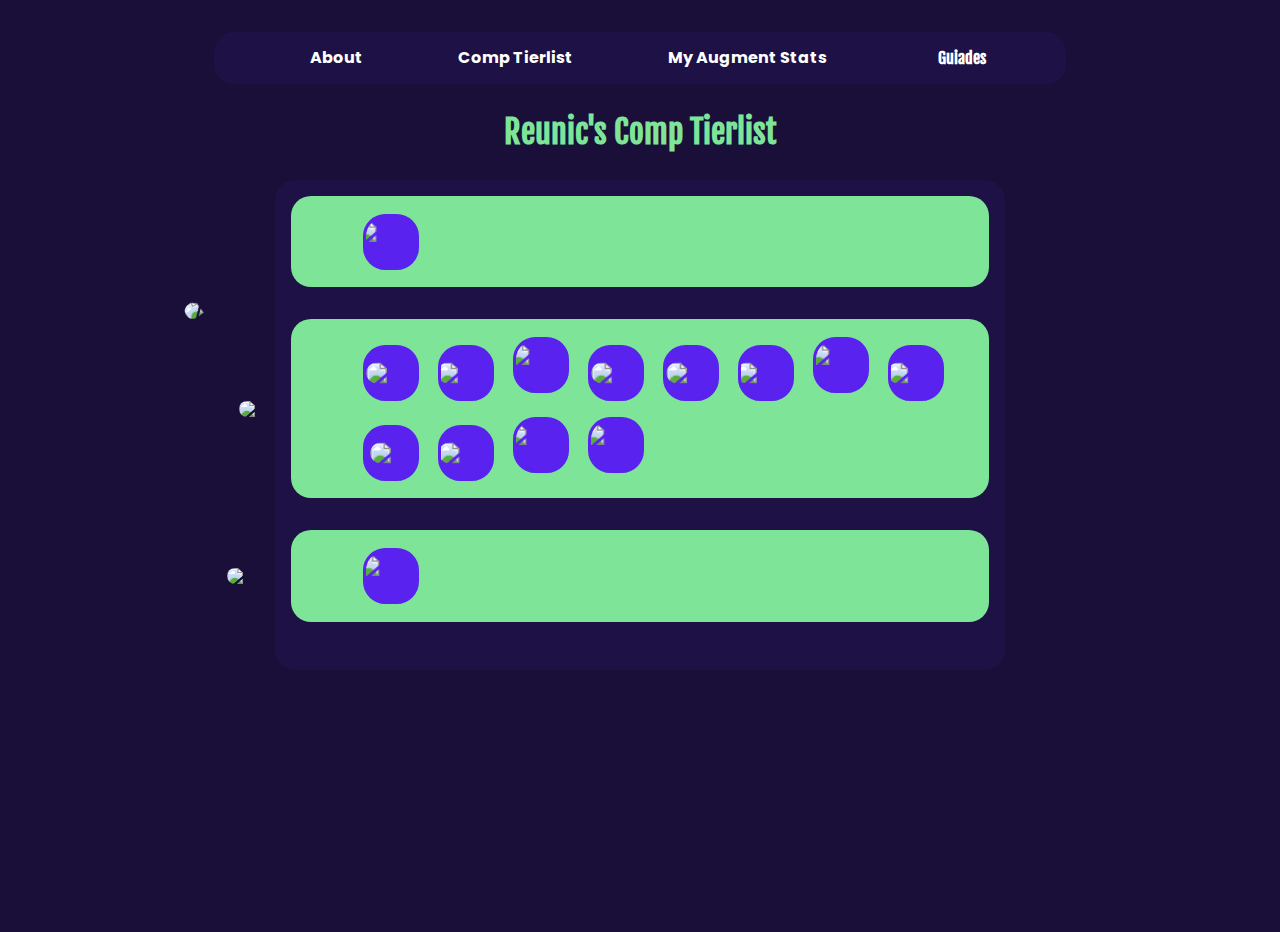
==== index.html @ 633a1204 "Add files via upload" ====
<!DOCTYPE html>
<html lang="en">
  <head>
    <meta charset="UTF-8" />
    <meta name="viewport" content="width=device-width, initial-scale=1.0" />
    <!-- <link rel="stylesheet" href="style.css" /> -->
    <script src="https://code.jquery.com/jquery-3.6.0.min.js"></script>
    <link rel="stylesheet" href="style.css" />
    <link rel="preconnect" href="https://fonts.googleapis.com">
<link rel="preconnect" href="https://fonts.gstatic.com" crossorigin>
<link href="https://fonts.googleapis.com/css2?family=DynaPuff:wght@400..700&display=swap" rel="stylesheet">

    <title>Document</title>
  </head>

  <body>
    <div class="navbar">


      <a class="menu_btn" href="/pages/About.html">About</a>
      <a href="index.html">Comp Tierlist</a>
      <a href="/pages/My Augment Stats.html">My Augment Stats</a>

     
      <div class="dropdown">
        <button class="dropbtn">
          Guiades
          <i class="fa fa-caret-down"></i>
        </button>
        <div class="dropdown-content">
          <a href="/pages/TFT Dictionary.html">TFT Dictionary</a>
          <a href="/pages/Item Tierlist.html">Item Tierlist</a>
          <a href="/pages/Augment Theory.html">Augment Theory</a>
          
          <a href="/pages/Character Profiles.html">Character Profiles</a>
        </div>
      </div>
    </div>

    <div id="Box_title">Reunic's Comp Tierlist</div>
    <!-- Comp tier list -->
    <div id="Box_tier_list">
      <div id="Tier_list">
        <div id="s_tier" class="Comp_tier">
          <img
            id="tier_icon_s"
            class="tier_icon"
            src="assets/tier icons/evolution 3.png"
          />
        </div>
        <div id="a_tier" class="Comp_tier">
          <img
            id="tier_icon_a"
            class="tier_icon"
            src="assets/tier icons/evolution 2.png"
          />
        </div>
        <div id="b_tier" class="Comp_tier">
          <img
            id="tier_icon_b"
            class="tier_icon"
            src="assets/tier icons/evolution 1.png"
          />
        </div>
        <p></p>
      </div>
    </div>
  </body>
  <div class="build_info"></div>

  <script>
    let builds = [
      {
        tier: "s",
        name: "(S-) Heimer Blackrose",
        champion_icon: "Heimerdinger",
        itemization: `Heimer = Blue + AP items<br>
      Garen = Tank items (HP)<br>
      Malzahar = Leftover AP items<br>
      Item priority = Heimer > Garen > Malzahar`,
        strategy: `Ideally played from a loss streak as the best ap item holders are more of the expensive unit however early blackrose can win streak.<br><br>
      If loss streak, do not level and prioritise gold then at stage 3-2, level to 6 and roll for watchers + dominators/black rose units to stabilise, stay above 30 gold.<br><br>
      After getting a couple of upgrades, save econ up and slowly push levels.<br><br>
      If you can ideally you level to 8 at stage 4-2 with 30-40 gold to roll with, if not wait till stage 4-5 before rolling.<br><br>
      This comp benefits a lot from econ augments as it is very contested so being able to roll before everyone else is super valuable.<br><br>
      The black rose board is super flexible as multiple other carries use it as well so can flex into different comps.`,
        options: `Flex into all the other black rose variations`,
        lvl9: `Cap out by adding leblanc at 9`,
        conditions: `Black rose spat, Crowns will, Powered Shield`,
        augments: ``,
        anomaly: `Heimer > Garen`,
      },
      {
        tier: "a+",
        name: "(A+) Silco Dominators",
        champion_icon: "Silco",
        itemization: `Silco = Shojin + 2 AP items<br>
                  Mundo/Garen = Tank items<br>
                  Mordekaiser = Leftover items<br>
                  Item priority = Silco > Mundo`,
        strategy: `Ideally played from a loss streak as the early dominators are 2-3 cost so lose streak all of stage 2 then at stage 3-2 level to 6 and ideally roll for a board with ziggs + bruisers/watchers/blackrose.<br><br>
               Then look to push levels and level to 8 at either 4-2 or 4-5 and then roll for the board (need at least 40 gold leftover if you want to go lvl 8).<br><br>
               If you do not find Mordekaiser than look to play 4 Dominators + more blackrose units.<br><br>
               Silco benefits a lot from attack speed items to cast more often, even double shojin works well.<br><br>
               Morello is not good on him, Red buff is okay because of the attack speed.`,
        options: `Can play 6 Dominator instead. Can also play Garen as main tank`,
        lvl9: `Can cap out with either Malzahar at 9 or Leblanc at 9. And drop Blitz for Mordekaiser. Can drop all the blackrose as well for just 4 dominator + legendaries`,
        conditions: `Early tear/rod or tank item slam`,
        augments: `Powered Shield, Blackrose spat, Long distance Pals`,
        anomaly: `Silco > Mundo`,
      },
      {
        tier: "a+",
        name: "(A+) Ezreal Reroll",
        champion_icon: "Ezreal",
        itemization: `Ezreal = IE + Academy items<br>
    Leona = Tank/Academy items<br>
    Heimerdinger = Leftover AP items<br>
    Item priority = Ezreal > Leona > Heimer`,
        strategy: `You must first check what the academy items are, if any of the 3 items are items that are good for Ezreal (Infinity edge, Runaans hurricane, Red,, Deathblade, Last Whisper) then you are able to play the line, even better if 2 of 3 items are academy items.<br><br>
    Ideally with reroll strategies you want to build up as much econ as you can so look to lose streak all of stage 2 holding all copies of leona and ezreal with sentinels. If you have a couple of copies of Leona and Ezreal before stage 3-2, I recommend leveling to 6 at stage 3-2 and roll to hit Ez 2 and Leona 2.<br><br>
    If you do not have a couple, keep lose streaking until stage 3-5 and lvl to 7 and roll for upgrades. Once you hit majority of the board 2 star, look to regain gold back to 50 and slow roll excess gold until 3 star. If you are far from leona 3, just switch items to Illaoi 2 lategame.<br><br>
    IMPORTANT = Every game academy has 3 different items, if those items are built and given to academy units they will gain damage amp + reduction, it is NOT only the academy items given from the trait. Therefore double up on the same academy items can be good.<br><br>
    Ezreal ideally wants IE + 1 Atk spd item + Academy<br>
    Leona ideally wants Redemption + Academy items`,
        options: `If you get sentinel spat, can look to play 6 sentinel at 8`,
        lvl9: `Caps out adding Jayce`,
        conditions: `Good academy items`,
        augments: `Academy spat, Investment strategy, Ghost of the past`,
        anomaly: `Ezreal > Leona`,
      },
      {
        tier: "a",
        name: "(A-) Kog Watchers",
        champion_icon: "KogMaw",
        itemization: `Kog = Archangel > Gunblade > Guinsoo<br>
                  Scar = Gargoyle + Resistances (Armor/MR)<br>
                  Item priority = Kog > Scar`,
        strategy: `Can be played with either winstreak or lose streak. Winstreak usually occurs with an early Maddie 2 with frontline and early guinsoo slammed.<br><br>
               Make sure to level at correct intervals e.g lvl 4 at 2-1, lvl 5 at 2-5, lvl 6 at least 3-2.<br><br>
               This comp you ideally hit all your units 2 star by around 3-5 at lvl 7 and think whether to keep rerolling for 3 star or push to level 8 then roll for 3 stars.<br><br>
               If loss streaking, look to lose streak all of stage 2 and at stage 3-2 or 3-5 roll for Watcher 2 stars + Kog 2.<br><br>
               If you have a couple of Kog and Scar, look to roll on 3-2, if none look to roll at 3-5. Kog is a lot better when you can get bis items for him which is why lose streaking feels good.`,
        options: `Can play additional firelight units`,
        lvl9: `Better to stay lvl 8 and roll for everything 3 star.`,
        conditions: `Early rods`,
        augments: `Investment strategy, Watcher crest, Rigged shop, Pandoras items, Trifecta`,
        anomaly: `Scar > Kog'Maw`,
      },
      {
        tier: "a+",
        name: "(A+) Silco Blackrose",
        champion_icon: "Silco",
        itemization: `Silco = Shojin + 2 AP items<br>
                  Mundo/Garen = Tank items<br>
                  Mordekaiser = Leftover items<br>
                  Item priority = Silco > Mundo`,
        strategy: `Ideally played from a loss streak as the early dominators are 2-3 cost so lose streak all of stage 2 then at stage 3-2 level to 6 and ideally roll for a board with ziggs + bruisers/watchers/blackrose.<br><br>
               Then look to push levels and level to 8 at either 4-2 or 4-5 and then roll for the board (need at least 40 gold leftover if you want to go lvl 8).<br><br>
               If you do not find Mordekaiser than look to play 4 Dominators + more blackrose units.<br><br>
               Silco benefits a lot from attack speed items to cast more often, even double shojin works well.<br><br>
               Morello is not good on him, Red buff is okay because of the attack speed.`,
        options: `Can play 6 Dominator instead. Can also play Garen as main tank`,
        lvl9: `Can cap out with either Malzahar at 9 or Leblanc at 9. And drop Blitz for Mordekaiser. Can drop all the blackrose as well for just 4 dominator + legendaries`,
        conditions: `Early tear/rod or tank item slam`,
        augments: `Powered Shield, Blackrose spat, Long distance Pals`,
        anomaly: `Silco > Mundo`,
      },
      {
        tier: "a+",
        name: "(A+) Elise Form Swap",
        champion_icon: "Elise",
        itemization: `Elise = Shojin + 2 AP items<br>
    Garen = Tank items<br>
    Item priority = Elise > Garen`,
        strategy: `This comp is best played from loss streak ideally and roll on stage 3-2 to spike. This is because the best AP item holders are 2-3 cost units. So look to lose streak all of stage 2 prioritising making gold intervals without leveling, then at stage 3-2, level to 6 and roll for a stable board.<br><br>
    Ideally, you have an upgraded 2/3 cost tank with an upgraded carry either, Swain, Cassiopeia, Kog’maw, or Ziggs. If you manage to streak all of stage 3 that is ideal and depending on how much gold you have, you may need to level to 8 at 4-5 or stage 4-2 if you have at least 30-40 gold to roll with.<br><br>
    The most important thing for this comp is it is incredibly flexible. You do not have to play Elise carry and can play either Silco or Zoe. However, if you hit 1 Jayce on roll down, everything 1 star with 4 form can go fast 9 with an upgraded tank e.g., Swain.<br><br>
    Ideally, you play 4 Role Swap late game. If you have leftover AD items play backline GP/Jayce and if you have leftover AP items play Swain backline or play Leblanc.<br><br>
    This comp is usually very difficult to play due to how contested Elise is but quite powerful even at 1 stars.<br><br>
    Garen 2 is extremely important for the frontline if all your other units are 1 star.<br><br>
    Garen benefits from building raw HP items over resistances.`,
        options: `Silco or Zoe, can also play Jayce backline carry late game`,
        lvl9: `Max cap is drop Morgana for Leblanc and add Mordekaiser at 9 and play Cassiopeia over Nunu.`,
        conditions: ``,
        augments: `Reinfourcement, Raining gold, High Voltage, Glass Cannon, Mana flow`,
        anomaly: `Elise > Garen`,
      },
      {
        tier: "a-",
        name: "(A-) Twitch Experiments",
        champion_icon: "Twitch",
        itemization: `Twitch = Red + Runaans/LW + AD item<br>
    Mundo = Tank items<br>
    Caitilyn/Kog = Leftover AD items<br>
    Item Priority = Twitch > Mundo`,
        strategy: `Prioritise maintaining an early winstreak or loss streak. If looking to winstreak, make sure to level at correct intervals e.g lvl 4 at 2-1, lvl 5 at 2-5, lvl 6 at least 3-2.<br><br>
    This comp you ideally can go 9 to cap out with legendaries and to get more frontline. If loss streaking, look to lose streak all of stage 2 and at stage 3 roll for an upgraded frontline along with Zeri 2 as that will stabilize mid game. Then depending on how much you rolled, look to roll again at lvl 8 at either 4-2 or 4-5, be sure you have at least 35 gold to roll with.<br><br>
    This comp is very dependant on upgrading frontline, if you are relatively healthy 1 star twitch with a 2 star Mundo is definitely stable enough for you to push 9 but in the reverse it is not. Can also itemize Nunu 2 with Twitch 2 and then go 9.`,
        options: `Can play Silco if you have lots of leftover AP items`,
        lvl9: `Replace Renni with Elise and add Caitlyn over Kog at 9. Add Vi at 9. Replace Blitz with Mordekaiser.`,
        conditions: `Early bow or sword drop with a good early game.`,
        augments: `Combat or Econ augments`,
        anomaly: `Mundo > Twitch`,
      },
      {
        tier: "A+",
        name: "(A+) Ambusher Reroll",
        champion_icon: "Camille",
        itemization: `Camille = Eon + Titans + HoJ<br>
    Garen/Scar = Tank items<br>
    Powder = Static + Morello<br>
    Smeech/Jinx = AD items<br>
    Item priority = Ekko > Garen`,
        strategy: `Best play this comp from a loss streak unless you have Camille 2. Look to roll at stage 3-2 to level to 6 to roll down for board. At stage 3-2, look to level to 6 and roll for at least 2 star Camille + upgraded frontline. Then look to save up gold and try to push to level 7 before you start to slow roll for 3 star Camille and Smeech.<br><br>
    Late game fights position opposite side if opponent is clumped, if not position opposite side.`,
        options: ``,
        lvl9: `Add Jinx at 9 and replace Maddie with Caitlyn. If you get Jinx on 8, play over Maddie.`,
        conditions: ``,
        augments: `Overheal, Sated spellweaver`,
        anomaly: `Ekko > Garen`,
      },
      {
        tier: "B",
        name: "(B) Tristana Reroll",
        champion_icon: "Tristana",
        itemization: `Tristana = Guinsoo + Gunblade + AD item<br>
    Leona/Loris = Tank items<br>
    Item priority = Tristana > Tank`,
        strategy: `Ideally you get early Tristana with early AD items so you can stack up Tristana early. Look to either winstreak or lose streak early game. Ideally only play this comp with early Tristana with good frontline and gloves. By stage 3-2 you should be lvl 6 with Leona 2, Tristana 2 and 4 Sentinel + 2 Artillerist. Save econ back up to 50 and slow roll excess gold until you 3 star Trist and Leona if you are lucky. Push levels to add more Artillerist in at 8.<br><br>
    Fishbones Trist is incredibly strong.`,
        options: `Can play tempo instead and pivot to Sentinel Corki instead.`,
        lvl9: `Max cap you can look to play 6 Sentinel or just add in Rumble with random legendaries.`,
        conditions: `Early sword`,
        augments: `Investment strategy, Ghost of the Past, Portable Forge. Spirit link`,
        anomaly: `Tristana > Leona`,
      },
      {
        tier: "A+",
        name: "(A+) Family Reroll (Punch punch)",
        champion_icon: "Violet",
        itemization: `Violet = IE + HoJ + EoN/QSS<br>
    Vander = Tank items<br>
    Item priority = Violet > Vander = Vi = Draven`,
        strategy: `Early game you ideally look to lose streak as you are not able to level and prioritize getting Violet best items. At stage 3-1, roll down to 30 gold hitting all copies of the family units + Draven and Darius. Rebuild your economy back up to 50 and slow roll excess gold until you 3 star your units. Once you 3 star Violet, the others are less important unless you are very close then you can try to reroll for them (7-8 copies). Once hit, push levels to add in more pit fighters. Family spat normally goes on Vi/Sevika late game.<br><br>
    You must make sure you have at least 60 gold before the anomaly to 100% confirm you will get ultimate hero anomaly.<br><br>
    Make sure you scout early game to make sure you have no one contesting you.`,
        options: `No pivot if you commit to this.`,
        lvl9: `Max cap is more Pit fighters.`,
        conditions: `Early sword and many Violets early`,
        augments: `Superstars, One for all, Family spat`,
        anomaly: `Violet >>> Draven`,
      },
      {
        tier: "A+",
        name: "(A+) Zoe 7 Rebels",
        champion_icon: "Zoe",
        itemization: `Ambessa = Edge of Night + 2 AD items<br>
    Illaoi = Tank items<br>
    Zoe = Shojin/Guinsoo + 2 AP items<br>
    Item priority = Zoe > Illaoi = Ambessa`,
        strategy: `This comp is a very expensive comp as it has many 4 cost units. Ideally best played with an econ augment and item augments to itemize everyone thus econ is priority. Either full winstreak and level at the correct intervals e.g lvl 4 at 2-1, lvl 5 at 2-5, lvl 6 at least 3-2. If lose streaking, lose streak all of stage 2 and stabilize on stage 3-2 for a stronger board. Look to play for a bruiser or sentinel board. Prioritze Zoe items > Ambessa.<br><br>
    This comp is a lot better with Rebel spat as you can drop the Ezreal. This comp is quite flexible as you can play around Ekko or Corki or Ambessa as your secondary. Ekko only good if you hit the Jinx on your roll down. If you do not have Jinx, play 5 Rebels with Swain. Zoe are very good with attack speed items like guinsoo or nashors since it synergies with rebel trigger. 2 Sorcerer is not mandatory for Zoe.`,
        options: `Corki carry, Ekko carry, Ambessa carry`,
        lvl9: `Max cap is itemizing jinx with 3 items with Ambusher in and she will solo fights damage wise.`,
        conditions: `Can be played from anything`,
        augments: `Econ or item augments`,
        anomaly: `Illaoi = Zoe > Ambessa`,
      },
      {
        tier: "A-",
        name: "(A-) Corki Sentinels",
        champion_icon: "Corki",
        itemization: `Corki = Gunblade + AD items<br>
    Illaoi = Tank items (Resistances)<br>
    Item priority = Corki > Illaoi`,
        strategy: `AD comps are much better to winstreak with as items are very flexible, look to try slam good earlygame items like sunfire and level at the right intervals, lvl 4 at 2-1, 5 at 2-5, 6 at 3-2 and at least 8 at 4-2 if you have 40 gold to roll with.<br><br>
    This comp is really important to play 6 Sentinels so look for that, can also play heimer instead of corki if you have lots of ap items instead. Gunblade is the most important since this is a front to back comp. This comp super benefits from just combat or econ augments. Don’t need to itemize anyone else until lategame when you go 9 and add Jayce/Heim.`,
        options: `Play Heim carry over Corki`,
        lvl9: `Add jayce at 9`,
        conditions: `Can be played from anything`,
        augments: `Combat or Item Augments`,
        anomaly: `Ambessa/Illaoi > Heim`,
      },{
  tier: "A",
  name: "(A) Heim Academy Sentinels",
  champion_icon: "Heimerdinger",
  itemization: `Heimerdinger = Blue + AP items<br>
    Illaoi = Tank items<br>
    Jayce/Rumble = Leftover items<br>
    Item priority = Heimer > Illaoi`,
  strategy: `Prioritise maintaining an early winstreak or loss streak. If looking to winstreak, make sure to level at correct intervals e.g lvl 4 at 2-1, lvl 5 at 2-5, lvl 6 at least 3-2.<br><br>
    This comp you ideally can go 9 to cap out with legendaries and to get more frontline. If loss streaking, look to lose streak all of stage 2 and at stage 3 roll for an upgraded frontline along with Ziggs or Nami 2 as that will stabilize mid game. Then depending on how much you rolled, look to roll again at lvl 8 at either 4-2 or 4-5, be sure you have at least 35 gold to roll with.<br><br>
    This comp is much better on win streak with an early Lux 2 as well as Sentinel frontline with 3 Academy in. Try to find out what your academy items are early to decide how many heimerdinger items you need. This is why there is less priority to get all 3 Heim items straight away.<br><br>
    This comp is less dependant on item augments and better to have combat or econ augments`,
  options: `Can choose to play 6 Sentinels and drop more Academy units`,
  lvl9: `Replace Loris with Rumble who holds ap items and add Jayce at 9 who can either hold tank items or ad items in backline.`,
  conditions: `Early tear or tank item slam`,
  augments: `Combat e.g noble sacrifice or Econ augments e.g raining gold`,
  anomaly: `Heim > Illaoi`,
},
{
  tier: "A",
  name: "(A) Ambessa Sentinels 2.0",
  champion_icon: "Ambessa",
  itemization: `Ambessa = Edge of Night + 2 AD items<br>
    Illaoi = Evenshroud + Tank items<br>
    Heimerdinger = Shojin + Morello<br>
    Item priority = Ambessa > Illaoi = Heim`,
  strategy: `Ideally you look to lose streak with this comp due to how cheap the board and how strong it can be on a stage 3-2 roll down but can also prioritise an early winstreak as well. If winstreak, make sure to level at correct intervals e.g lvl 4 at 2-1, lvl 5 at 2-5, lvl 6 at least 3-2.<br><br>
    If loss streaking, look to lose streak all of stage 2 and at stage 3 roll for a Sentinel board with Akali and Nocturne upgrades with either as item holders. Then depending on how much you rolled, look to roll again at lvl 8 at either 4-2 or 4-5, be sure you have at least 35 gold to roll with.<br><br>
    This comp will be a solid top 4 comp if the traits are decent and can easily cap out as well.<br><br>
    Extremely flexible board as you can go corki carry instead as well`,
  options: `Play Corki carry with Heim`,
  lvl9: `For max cap you drop both Heim + Ezreal + Leona for Ekko + Jinx + Malzahar + Rumble.`,
  conditions: `Can be played from anything`,
  augments: `Combat or Item Augments`,
  anomaly: `Ambessa/Illaoi > Heim`,
}

    ];
    console.log(builds);
    let tier_s = $("#s_tier");
    let tier_a = $("#a_tier");
    let tier_b = $("#b_tier");

    for (let i = 0; i < builds.length; i++) {
      let build_obj = builds[i];
      let {
        tier,
        name,
        champion_icon,
        itemization,
        strategy,
        options,
        lvl9,
        conditions,
        augments,
        anomaly,
      } = build_obj;

      function showbuild(build) {
        const name = build.dataset.name;
        const tier = build.dataset.tier;
        const champion_icon = build.dataset.champion_icon;
        const itemization = build.dataset.itemization;
        const strategy = build.dataset.strategy;
        const options = build.dataset.options;
        const lvl9 = build.dataset.lvl9;
        const conditions = build.dataset.conditions;
        const augments = build.dataset.augments;
        const anomaly = build.dataset.anomaly;

        const currentChild = build.parentElement;

        // Check if any build information div is currently open
        let openBuild = document.querySelector(".build_open");

        // Remove the 'clicked' class from all buttons to hide squares
        let allButtons = document.querySelectorAll(".Comp_icon");
        allButtons.forEach((btn) => {
          if (btn !== build) {
            btn.classList.remove("clicked"); // Hide square for all other buttons
          }
        });

        // Toggle visibility of the square for the clicked button
        build.classList.toggle("clicked");

        // If a build is already open and it's the same one that is clicked, close it
        if (openBuild && openBuild.id === name) {
          openBuild.remove(); // Close the current build
          return; // Exit the function to not open the build again
        }

        // If a different build is open, remove it
        if (openBuild) {
          openBuild.remove(); // Close the previously opened build
        }

        // Create and open the new build info
        const build_open = document.createElement("div");
        build_open.className = "build_open";
        build_open.id = name;
        build_open.innerHTML = `
    <h1>${name}</h1>
    <img src="assets/builds/${name}.png" alt="" srcset="">
    <div class="build_info">
      <h3 class="build_topic">
        <img src="assets/icons/itemization.png" alt="Itemization Icon"> Itemization:
      </h3>
      <p class="build_topic_info">${itemization}</p>

      <h3 class="build_topic">
        <img src="assets/icons/strategy.png" alt="Strategy Icon"> Strategy:
      </h3>
      <p class="build_topic_info">${strategy}</p>

      <h3 class="build_topic">
        <img src="assets/icons/options.png" alt="Options Icon"> Options:
      </h3>
      <p class="build_topic_info">${options}</p>

      <h3 class="build_topic">
        <img src="assets/icons/lvl9.png" alt="Level 9 Icon"> Level 9:
      </h3>
      <p class="build_topic_info">${lvl9}</p>

      <h3 class="build_topic">
        <img src="assets/icons/conditions.png" alt="Conditions Icon"> Conditions:
      </h3>
      <p class="build_topic_info">${conditions}</p>

      <h3 class="build_topic">
        <img src="assets/icons/augments.png" alt="Augments Icon"> Augments:
      </h3>
      <p class="build_topic_info">${augments}</p>

      <h3 class="build_topic">
        <img src="assets/icons/anomaly.png" alt="Anomaly Icon"> Anomaly:
      </h3>
      <p class="build_topic_info">${anomaly}</p>
    </div>
  `;

        currentChild.insertAdjacentElement("afterend", build_open);
      }

      // Generate the buttons and store data in data-* attributes

      const build_button = `
     
  <button 
    onclick="showbuild(this)" 
    class="Comp_icon" 
    data-tier="${tier}" 
    data-name="${name}" 
    data-champion_icon="${champion_icon}" 
    data-itemization="${itemization}" 
    data-strategy="${strategy}" 
    data-options="${options}" 
    data-lvl9="${lvl9}" 
    data-conditions="${conditions}" 
    data-augments="${augments}" 
    data-anomaly="${anomaly}">
    <!-- <div class="hover_square"></div> -->
    <img src="assets/champ_icons/${champion_icon}.png" alt="${champion_icon}" />
  </button>`;

      if (tier.toLowerCase().startsWith("s")) {
        tier_s.append(build_button);
      } else if (tier.toLowerCase().startsWith("a")) {
        tier_a.append(build_button);
      } else if (tier.toLowerCase().startsWith("b")) {
        tier_b.append(build_button);
      }
    }
  </script>
</html>
---- style.css ----
@import url("https://fonts.googleapis.com/css2?family=Fjalla+One&display=swap");
@import url("https://fonts.googleapis.com/css2?family=Poppins:ital,wght@0,100;0,200;0,300;0,400;0,500;0,600;0,700;0,800;0,900;1,100;1,200;1,300;1,400;1,500;1,600;1,700;1,800;1,900&display=swap");
:root {
  --main_color: #7de498;
  --secondary_color: #5922ee;
  --secondary_color_t: #4026bf1a;
  --bg-color: #1a0f38;

  --comp_icon_size: 3.5rem;

  --main_font: "Fjalla One";
  --secondary_font: "Poppins";
  --font_weight :500;
}
  * {
    margin: 0;
    padding: 0;
    box-sizing: border-box;

    font-family: var(--main_font);
    font-weight: bold;
    color: var(--secondary_color);
    /* color: rgb(165, 75, 153); */
    border: none;

    border-radius: 20px;
  }
  /*  css Reset  */
  html,
  body {
    background-color: var(--bg-color);
    height: 100%;
    line-height: 1;
    font-size: 100%;
    margin: 1rem;
  }

  /* Nav bar*/

  /* Reset */
  * {
    margin: 0;
    padding: 0;
    box-sizing: border-box;
  }

  body {
    font-family: Arial, sans-serif;
  }

/* Navbar container */
.navbar {
  width: 70%;
  margin: auto;
  overflow: hidden;
  background-color: var(--secondary_color_t);
  display: flex;
  justify-content: space-evenly; /* Aligns all items to the right */
  align-items: center;
}

#logo_nav img {
  width: 2rem;
  object-fit: cover;
}

.navbar a {
  float: left;
  font-size: 16px;
  color: white;
  text-align: center;
  padding: 14px 16px;
  text-decoration: none;
}

.nav_menus {
  margin-right: 2rem;
}

/* The dropdown container */
.dropdown,
.menu_btn {
  float: left;
  overflow: hidden;
  margin-left: 1rem;
}

/* Dropdown button */
.dropdown .dropbtn {
  font-size: 16px;
  border: none;
  outline: none;
  color: white;
  padding: 1rem;
  background-color: inherit;
  font-family: inherit; /* Important for vertical align on mobile phones */
  /* Important for vertical align on mobile phones */
}

/* Add a red background color to navbar links on hover */
.navbar a:hover,
.dropdown:hover .dropbtn {
  background-color: var(--main_color);
  color: var(--secondary_color);
}

.dropbtn,
.menu_btn {
  transition: all 0.5s ease;
  position: relative;
}

/* Dropdown content (hidden by default) */
.dropdown-content {
  padding: 0.5rem;
  display: none;
  position: absolute;
  background-color: #f9f9f9;
  min-width: 160px;
  box-shadow: 0px 8px 16px 0px rgba(0, 0, 0, 0.2);
  z-index: 1;
}

/* Links inside the dropdown */
.dropdown-content a {
  float: none;
  color: rgb(53, 53, 53);
  padding: 12px 16px;
  text-decoration: none;
  display: block;
  text-align: left;
}

/* Add a grey background color to dropdown links on hover */
.dropdown-content a:hover {
  background-color: var(--main_color);
}

/* Show the dropdown menu on hover */
.dropdown:hover .dropdown-content {
  display: block;
}

/* Page title */
#Box_title {
  text-align: center;
  font-size: xx-large;
  margin: 2rem;
  color: var(--main_color);
}

/*Comp tier list*/
#Box_tier_list {
  width: 60%;
  margin: auto;
}
#Tier_list {
  background-color: var(--secondary_color_t);

  display: flex;
  flex-direction: column;
  justify-content: space-evenly;
  gap: 1rem;

  padding: 1rem;
}

.Comp_tier {
  min-height: calc(var(--comp_icon_size) + 1rem);
  position: relative;
  flex-wrap: wrap;
  background-color: var(--main_color);
  align-items: center;
  gap: 1rem;
  padding: 0.6rem;
  padding-left: 4rem;
  margin-bottom: 1rem;
}

.tier_icon {
  position: absolute;
  left: 0; /* Aligns the image to the left of the .Comp_tier */
  transform: translateX(-50%); /* Moves the image back by half its width */
  top: 50%;
  transform: translateX(-50%) translateY(-50%); /* Centers the image vertically */
  width: 2rem; /* Adjust the size as needed */
}

#tier_icon_s {
  width: 16rem;
  transform: translateX(-50%) translateY(-50%) rotate(-35deg);
}

#tier_icon_a {
  width: 6.5rem;
}

#tier_icon_b {
  width: 8rem;
}

.Comp_icon {
  margin-left: 0.8rem;
  position: relative;
  height: var(--comp_icon_size);
  width: var(--comp_icon_size);
  border-radius: 40%;
  cursor: pointer;
  z-index: 0;
  transition: all 0.5s ease;
  overflow: hidden;
  background-color: var(--secondary_color);
  border: 3px solid var(--secondary_color);
  margin: 0.5rem;
}
.Comp_icon:hover {
  height: 4rem;
  width: 4rem;
  border-radius: 50%;
  border: 8px solid var(--secondary_color);

  margin: 0 1rem;
}

.Comp_icon img {
  width: 100%;
  height: 100%;
  object-fit: cover;
  position: relative;
  transform: scale(1.3);
  z-index: 1;
}

.Comp_icon:hover img {
  opacity: 0.5;
}


.Comp_icon.clicked {
  height: 4rem;
  width: 4rem;
  border-radius: 50%;
  border: 2px solid var(--secondary_color);
}

.Comp_icon.clicked img {
  opacity: 0.5;
  height: 4rem;
  width: 4rem;
  border-radius: 50%;
  border: 2px solid var(--secondary_color);
}

.build_open {
  margin-top: -1rem;
  background-color: wheat;
  background-color: var(--main_color);

  display: flex;
  flex-direction: column;
  align-items: center;
  gap: 1rem;
  /* flex-wrap: wrap; */
  z-index: 1;
  padding: 2rem;
}

.build_open img {
  width: 100%;
  object-fit: cover;

  /* background-color: var(--secondary_color_t); */
  padding: 1rem;
}

.build_topic {
  font-size: 1.5rem;
  padding-left: 1rem;
  padding-right: 1rem;

  margin-top: 1rem;
  margin-bottom: 0.4rem;
}

.build_topic img {
  padding: 0;
  background-color: var(--main_color);
  border-radius: 0;
  width: 30px;
}
.build_topic_info {
  font-family: var(--secondary_font);
  font-weight:  var(--font_weight);
  padding: 1rem;
  color: var(--bg-color);
  background: rgba(255, 255, 255, 0.377);
}
.info {
  font-family: var(--secondary_font);
  font-weight:  var(--font_weight);
  padding: 1rem;
  color: var(--bg-color);
  background: rgba(255, 255, 255, 0.575);
}
/* ---- */

.topic {
  font-size: 1.5rem;
}

.topic img {
  border-radius: 0;
  width: 30px;
}


a {
  font-family: var(--secondary_font);
}

.dictionary {
  background-color: var(--main_color);
  padding: 2rem;
  width: 60%;
  margin: auto;
  margin-top: 3rem;
}

.dictionary .info {
  padding-top: 1.5rem;
}
.profile {
 
  word-wrap: break-word;
  background-color: var(--main_color);

  display: flex;
  align-items: center;
  justify-items: center;
  justify-content: space-evenly;
  gap: 1rem;

  width: 60%;
  overflow: hidden;
  margin: auto;
  margin-top: 2rem;
  padding: 1rem;
}
.profile_info{
  width: 70%;
  max-width: 100%; 
}

.profile_icon {
  display: flex;
  flex-direction: column;
  align-items: center;
  gap: 1rem;
}

.profile_icon .topic {
  font-size: xx-large;
}

.profile_icon img {
  border: solid 1rem var(--secondary_color);
  border-radius: 40%;
}



.profile_info .info {


  padding: 1rem;
}

.theory {
  background-color: var(--main_color);
  padding: 2rem;
  width: 60%;
  margin: auto;
  margin-top: 3rem;
}

.theory .topic {
  margin: 1rem;
}

.theory .info {
  padding-bottom: 1.5rem;
  padding-top: 1.5rem;
}
.augment_places {
  display: flex;
  gap: 1rem;
  justify-content: center;
  /* Centers text horizontally */
  align-items: center;
  background-color: var(--main_color);

  padding: 1rem;
  width: 60%;
  margin: auto;
  margin-top: 2rem;
  transition: all 2s ease;
}

.augment_places:hover {
  border-radius: 50px;
  margin-top: 4rem;
  margin-bottom: 4rem;
  background-color: var(--secondary_color);
}

.augment_places:hover .topic {
  color: var(--main_color);
}

.augment_places:hover .info {
  background-color: var(--main_color);
}

.augment_places .info {
  display: flex;
  justify-content: center;

  align-items: center;
  height: 10%;

  background-color: var(--secondary_color);

  color: rgb(255, 255, 255);
  padding-bottom: -20px;
}

.augment_places .topic {
  padding-right: 0;
  margin-top: 0;
  margin-bottom: 0;
}

/* .third {
  color: rgb(202, 121, 45);
}
.second {
  color: rgb(243, 241, 241);
}

.first {
  color: rgb(253, 215, 0);
} */

.first,
.second,
.third {
  font-family: var(--secondary_font);
  font-weight:  var(--font_weight);
  color: rgb(255, 255, 255);
}

.item_list {
  background-color: #a4dfab;
  width: 60%;
  margin: auto;
  padding: 1.4rem;
  display: flex;
  flex-direction: column;
  align-items: center;
  gap: 1rem;
  margin-top: 2rem;

  /* align-items: center;  */
}
.item_box {
  display: flex;
  flex-direction: column;
  gap: 1rem;
}
.item_img {
  height: 400px;
  width: 600px;
  border-radius: 20px;
}

.item_img img {
  width: 100%;
  height: 100%;
  border: 5px solid var(--secondary_color);
  border-radius: 40px;
  object-fit: fill;
  background-color: #1c0755ea;
}

.item_list .topic {
  padding-left: 2rem;
}

.about {
  width: 60%;
  margin: auto;
  padding: 2rem;
  background-color: var(--main_color);
  display: flex;
  flex-direction: column;
}

.about .topic {
  margin-top: 1.5rem;
  margin-bottom: 0.5rem;
  padding-left: 1rem;
}

.about_iframe {
  width: 100%;
  height: 800px;
}
---- style.css ----
@import url("https://fonts.googleapis.com/css2?family=Fjalla+One&display=swap");
@import url("https://fonts.googleapis.com/css2?family=Poppins:ital,wght@0,100;0,200;0,300;0,400;0,500;0,600;0,700;0,800;0,900;1,100;1,200;1,300;1,400;1,500;1,600;1,700;1,800;1,900&display=swap");
:root {
  --main_color: #7de498;
  --secondary_color: #5922ee;
  --secondary_color_t: #4026bf1a;
  --bg-color: #1a0f38;

  --comp_icon_size: 3.5rem;

  --main_font: "Fjalla One";
  --secondary_font: "Poppins";
  --font_weight :500;
}
  * {
    margin: 0;
    padding: 0;
    box-sizing: border-box;

    font-family: var(--main_font);
    font-weight: bold;
    color: var(--secondary_color);
    /* color: rgb(165, 75, 153); */
    border: none;

    border-radius: 20px;
  }
  /*  css Reset  */
  html,
  body {
    background-color: var(--bg-color);
    height: 100%;
    line-height: 1;
    font-size: 100%;
    margin: 1rem;
  }

  /* Nav bar*/

  /* Reset */
  * {
    margin: 0;
    padding: 0;
    box-sizing: border-box;
  }

  body {
    font-family: Arial, sans-serif;
  }

/* Navbar container */
.navbar {
  width: 70%;
  margin: auto;
  overflow: hidden;
  background-color: var(--secondary_color_t);
  display: flex;
  justify-content: space-evenly; /* Aligns all items to the right */
  align-items: center;
}

#logo_nav img {
  width: 2rem;
  object-fit: cover;
}

.navbar a {
  float: left;
  font-size: 16px;
  color: white;
  text-align: center;
  padding: 14px 16px;
  text-decoration: none;
}

.nav_menus {
  margin-right: 2rem;
}

/* The dropdown container */
.dropdown,
.menu_btn {
  float: left;
  overflow: hidden;
  margin-left: 1rem;
}

/* Dropdown button */
.dropdown .dropbtn {
  font-size: 16px;
  border: none;
  outline: none;
  color: white;
  padding: 1rem;
  background-color: inherit;
  font-family: inherit; /* Important for vertical align on mobile phones */
  /* Important for vertical align on mobile phones */
}

/* Add a red background color to navbar links on hover */
.navbar a:hover,
.dropdown:hover .dropbtn {
  background-color: var(--main_color);
  color: var(--secondary_color);
}

.dropbtn,
.menu_btn {
  transition: all 0.5s ease;
  position: relative;
}

/* Dropdown content (hidden by default) */
.dropdown-content {
  padding: 0.5rem;
  display: none;
  position: absolute;
  background-color: #f9f9f9;
  min-width: 160px;
  box-shadow: 0px 8px 16px 0px rgba(0, 0, 0, 0.2);
  z-index: 1;
}

/* Links inside the dropdown */
.dropdown-content a {
  float: none;
  color: rgb(53, 53, 53);
  padding: 12px 16px;
  text-decoration: none;
  display: block;
  text-align: left;
}

/* Add a grey background color to dropdown links on hover */
.dropdown-content a:hover {
  background-color: var(--main_color);
}

/* Show the dropdown menu on hover */
.dropdown:hover .dropdown-content {
  display: block;
}

/* Page title */
#Box_title {
  text-align: center;
  font-size: xx-large;
  margin: 2rem;
  color: var(--main_color);
}

/*Comp tier list*/
#Box_tier_list {
  width: 60%;
  margin: auto;
}
#Tier_list {
  background-color: var(--secondary_color_t);

  display: flex;
  flex-direction: column;
  justify-content: space-evenly;
  gap: 1rem;

  padding: 1rem;
}

.Comp_tier {
  min-height: calc(var(--comp_icon_size) + 1rem);
  position: relative;
  flex-wrap: wrap;
  background-color: var(--main_color);
  align-items: center;
  gap: 1rem;
  padding: 0.6rem;
  padding-left: 4rem;
  margin-bottom: 1rem;
}

.tier_icon {
  position: absolute;
  left: 0; /* Aligns the image to the left of the .Comp_tier */
  transform: translateX(-50%); /* Moves the image back by half its width */
  top: 50%;
  transform: translateX(-50%) translateY(-50%); /* Centers the image vertically */
  width: 2rem; /* Adjust the size as needed */
}

#tier_icon_s {
  width: 16rem;
  transform: translateX(-50%) translateY(-50%) rotate(-35deg);
}

#tier_icon_a {
  width: 6.5rem;
}

#tier_icon_b {
  width: 8rem;
}

.Comp_icon {
  margin-left: 0.8rem;
  position: relative;
  height: var(--comp_icon_size);
  width: var(--comp_icon_size);
  border-radius: 40%;
  cursor: pointer;
  z-index: 0;
  transition: all 0.5s ease;
  overflow: hidden;
  background-color: var(--secondary_color);
  border: 3px solid var(--secondary_color);
  margin: 0.5rem;
}
.Comp_icon:hover {
  height: 4rem;
  width: 4rem;
  border-radius: 50%;
  border: 8px solid var(--secondary_color);

  margin: 0 1rem;
}

.Comp_icon img {
  width: 100%;
  height: 100%;
  object-fit: cover;
  position: relative;
  transform: scale(1.3);
  z-index: 1;
}

.Comp_icon:hover img {
  opacity: 0.5;
}


.Comp_icon.clicked {
  height: 4rem;
  width: 4rem;
  border-radius: 50%;
  border: 2px solid var(--secondary_color);
}

.Comp_icon.clicked img {
  opacity: 0.5;
  height: 4rem;
  width: 4rem;
  border-radius: 50%;
  border: 2px solid var(--secondary_color);
}

.build_open {
  margin-top: -1rem;
  background-color: wheat;
  background-color: var(--main_color);

  display: flex;
  flex-direction: column;
  align-items: center;
  gap: 1rem;
  /* flex-wrap: wrap; */
  z-index: 1;
  padding: 2rem;
}

.build_open img {
  width: 100%;
  object-fit: cover;

  /* background-color: var(--secondary_color_t); */
  padding: 1rem;
}

.build_topic {
  font-size: 1.5rem;
  padding-left: 1rem;
  padding-right: 1rem;

  margin-top: 1rem;
  margin-bottom: 0.4rem;
}

.build_topic img {
  padding: 0;
  background-color: var(--main_color);
  border-radius: 0;
  width: 30px;
}
.build_topic_info {
  font-family: var(--secondary_font);
  font-weight:  var(--font_weight);
  padding: 1rem;
  color: var(--bg-color);
  background: rgba(255, 255, 255, 0.377);
}
.info {
  font-family: var(--secondary_font);
  font-weight:  var(--font_weight);
  padding: 1rem;
  color: var(--bg-color);
  background: rgba(255, 255, 255, 0.575);
}
/* ---- */

.topic {
  font-size: 1.5rem;
}

.topic img {
  border-radius: 0;
  width: 30px;
}


a {
  font-family: var(--secondary_font);
}

.dictionary {
  background-color: var(--main_color);
  padding: 2rem;
  width: 60%;
  margin: auto;
  margin-top: 3rem;
}

.dictionary .info {
  padding-top: 1.5rem;
}
.profile {
 
  word-wrap: break-word;
  background-color: var(--main_color);

  display: flex;
  align-items: center;
  justify-items: center;
  justify-content: space-evenly;
  gap: 1rem;

  width: 60%;
  overflow: hidden;
  margin: auto;
  margin-top: 2rem;
  padding: 1rem;
}
.profile_info{
  width: 70%;
  max-width: 100%; 
}

.profile_icon {
  display: flex;
  flex-direction: column;
  align-items: center;
  gap: 1rem;
}

.profile_icon .topic {
  font-size: xx-large;
}

.profile_icon img {
  border: solid 1rem var(--secondary_color);
  border-radius: 40%;
}



.profile_info .info {


  padding: 1rem;
}

.theory {
  background-color: var(--main_color);
  padding: 2rem;
  width: 60%;
  margin: auto;
  margin-top: 3rem;
}

.theory .topic {
  margin: 1rem;
}

.theory .info {
  padding-bottom: 1.5rem;
  padding-top: 1.5rem;
}
.augment_places {
  display: flex;
  gap: 1rem;
  justify-content: center;
  /* Centers text horizontally */
  align-items: center;
  background-color: var(--main_color);

  padding: 1rem;
  width: 60%;
  margin: auto;
  margin-top: 2rem;
  transition: all 2s ease;
}

.augment_places:hover {
  border-radius: 50px;
  margin-top: 4rem;
  margin-bottom: 4rem;
  background-color: var(--secondary_color);
}

.augment_places:hover .topic {
  color: var(--main_color);
}

.augment_places:hover .info {
  background-color: var(--main_color);
}

.augment_places .info {
  display: flex;
  justify-content: center;

  align-items: center;
  height: 10%;

  background-color: var(--secondary_color);

  color: rgb(255, 255, 255);
  padding-bottom: -20px;
}

.augment_places .topic {
  padding-right: 0;
  margin-top: 0;
  margin-bottom: 0;
}

/* .third {
  color: rgb(202, 121, 45);
}
.second {
  color: rgb(243, 241, 241);
}

.first {
  color: rgb(253, 215, 0);
} */

.first,
.second,
.third {
  font-family: var(--secondary_font);
  font-weight:  var(--font_weight);
  color: rgb(255, 255, 255);
}

.item_list {
  background-color: #a4dfab;
  width: 60%;
  margin: auto;
  padding: 1.4rem;
  display: flex;
  flex-direction: column;
  align-items: center;
  gap: 1rem;
  margin-top: 2rem;

  /* align-items: center;  */
}
.item_box {
  display: flex;
  flex-direction: column;
  gap: 1rem;
}
.item_img {
  height: 400px;
  width: 600px;
  border-radius: 20px;
}

.item_img img {
  width: 100%;
  height: 100%;
  border: 5px solid var(--secondary_color);
  border-radius: 40px;
  object-fit: fill;
  background-color: #1c0755ea;
}

.item_list .topic {
  padding-left: 2rem;
}

.about {
  width: 60%;
  margin: auto;
  padding: 2rem;
  background-color: var(--main_color);
  display: flex;
  flex-direction: column;
}

.about .topic {
  margin-top: 1.5rem;
  margin-bottom: 0.5rem;
  padding-left: 1rem;
}

.about_iframe {
  width: 100%;
  height: 800px;
}
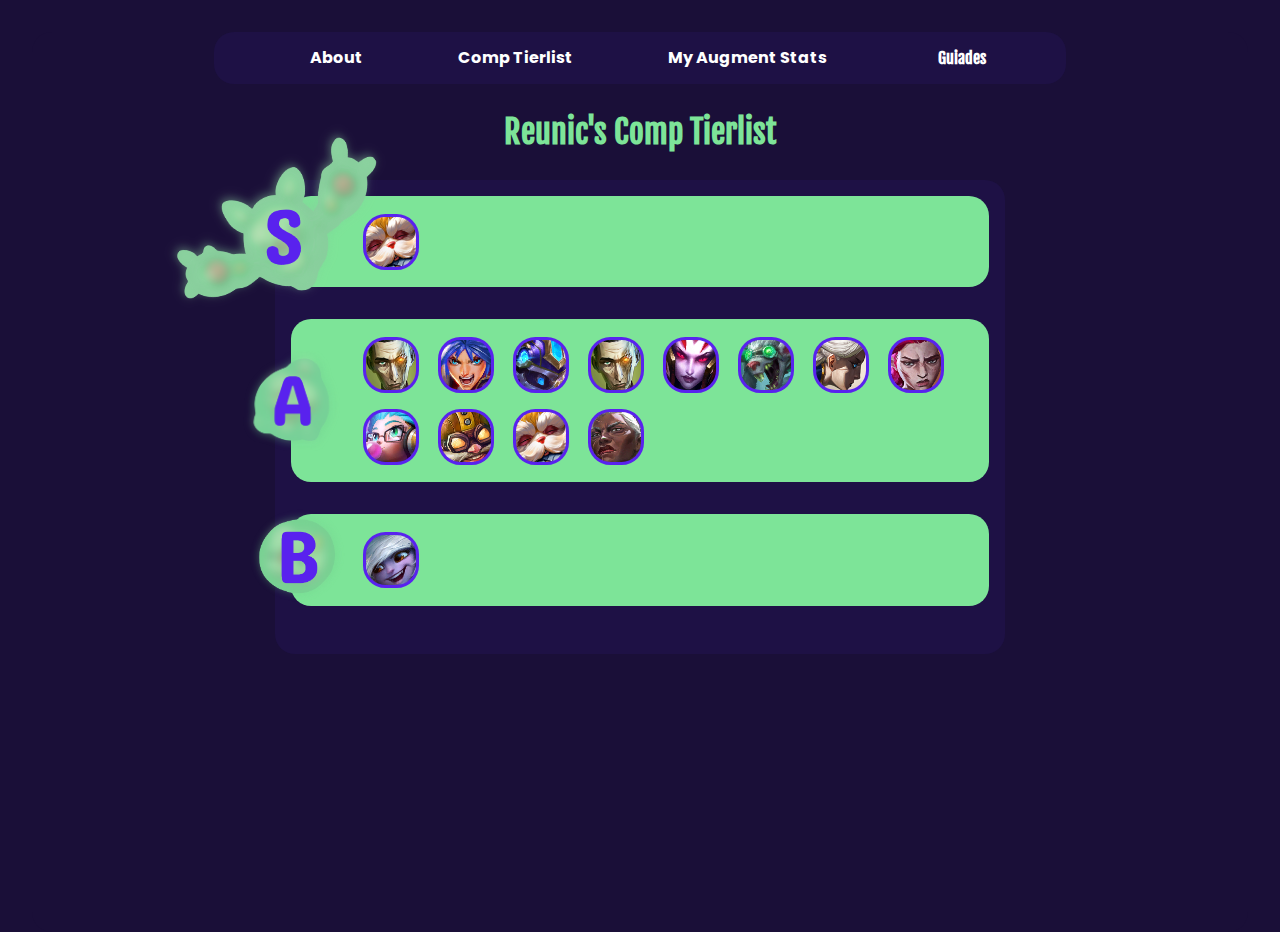
==== commit be19c092: "Update index.html" ====
--- a/index.html
+++ b/index.html
@@ -17,7 +17,7 @@
     <div class="navbar">
 
 
-      <a class="menu_btn" href="/pages/About.html">About</a>
+      <a class="menu_btn" href="pages/About.html">About</a>
       <a href="index.html">Comp Tierlist</a>
       <a href="/pages/My Augment Stats.html">My Augment Stats</a>
 
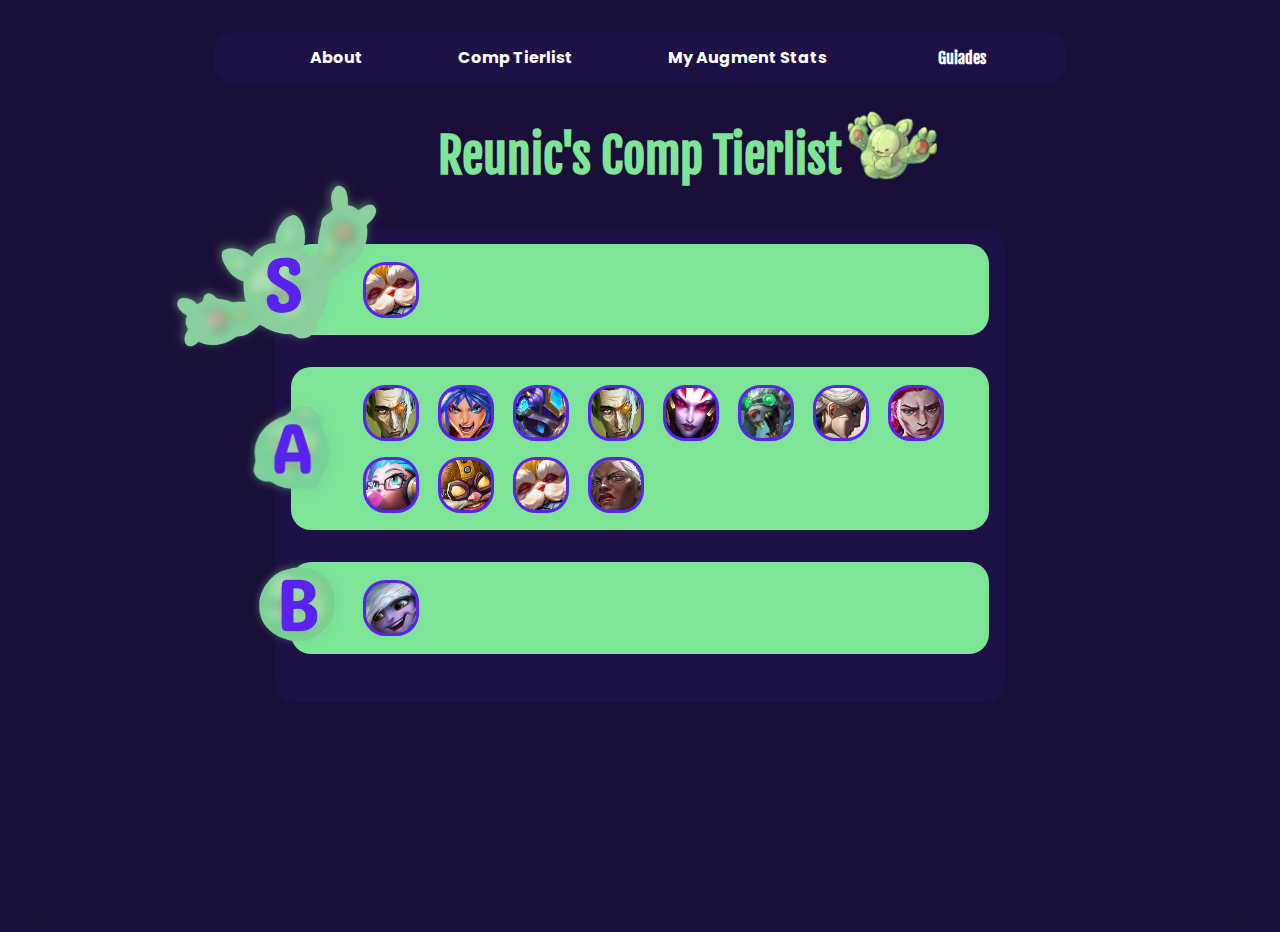
==== commit 13eeccd9: "v1" ====
--- a/index.html
+++ b/index.html
@@ -6,38 +6,34 @@
     <!-- <link rel="stylesheet" href="style.css" /> -->
     <script src="https://code.jquery.com/jquery-3.6.0.min.js"></script>
     <link rel="stylesheet" href="style.css" />
-    <link rel="preconnect" href="https://fonts.googleapis.com">
-<link rel="preconnect" href="https://fonts.gstatic.com" crossorigin>
-<link href="https://fonts.googleapis.com/css2?family=DynaPuff:wght@400..700&display=swap" rel="stylesheet">
-
-    <title>Document</title>
+
+    <link rel="icon" href="assets/logo/logo.png" type="image/png" />
+    <title>Comp Tierlist</title>
   </head>
 
   <body>
     <div class="navbar">
-
-
-      <a class="menu_btn" href="pages/About.html">About</a>
+      <a class="menu_btn" href="About.html">About</a>
       <a href="index.html">Comp Tierlist</a>
-      <a href="/pages/My Augment Stats.html">My Augment Stats</a>
-
-     
+      <a href="My Augment Stats.html">My Augment Stats</a>
+
       <div class="dropdown">
         <button class="dropbtn">
           Guiades
           <i class="fa fa-caret-down"></i>
         </button>
         <div class="dropdown-content">
-          <a href="/pages/TFT Dictionary.html">TFT Dictionary</a>
-          <a href="/pages/Item Tierlist.html">Item Tierlist</a>
-          <a href="/pages/Augment Theory.html">Augment Theory</a>
-          
-          <a href="/pages/Character Profiles.html">Character Profiles</a>
+          <a href="TFT Dictionary.html">TFT Dictionary</a>
+          <a href="Item Tierlist.html">Item Tierlist</a>
+          <a href="Augment Theory.html">Augment Theory</a>
+          <a href="Character Profiles.html">Character Profiles</a>
         </div>
       </div>
     </div>
 
-    <div id="Box_title">Reunic's Comp Tierlist</div>
+    <div id="Box_title">
+      Reunic's Comp Tierlist<img src="assets/logo/logo.png" alt="" />
+    </div>
     <!-- Comp tier list -->
     <div id="Box_tier_list">
       <div id="Tier_list">
@@ -281,43 +277,43 @@
         conditions: `Can be played from anything`,
         augments: `Combat or Item Augments`,
         anomaly: `Ambessa/Illaoi > Heim`,
-      },{
-  tier: "A",
-  name: "(A) Heim Academy Sentinels",
-  champion_icon: "Heimerdinger",
-  itemization: `Heimerdinger = Blue + AP items<br>
+      },
+      {
+        tier: "A",
+        name: "(A) Heim Academy Sentinels",
+        champion_icon: "Heimerdinger",
+        itemization: `Heimerdinger = Blue + AP items<br>
     Illaoi = Tank items<br>
     Jayce/Rumble = Leftover items<br>
     Item priority = Heimer > Illaoi`,
-  strategy: `Prioritise maintaining an early winstreak or loss streak. If looking to winstreak, make sure to level at correct intervals e.g lvl 4 at 2-1, lvl 5 at 2-5, lvl 6 at least 3-2.<br><br>
+        strategy: `Prioritise maintaining an early winstreak or loss streak. If looking to winstreak, make sure to level at correct intervals e.g lvl 4 at 2-1, lvl 5 at 2-5, lvl 6 at least 3-2.<br><br>
     This comp you ideally can go 9 to cap out with legendaries and to get more frontline. If loss streaking, look to lose streak all of stage 2 and at stage 3 roll for an upgraded frontline along with Ziggs or Nami 2 as that will stabilize mid game. Then depending on how much you rolled, look to roll again at lvl 8 at either 4-2 or 4-5, be sure you have at least 35 gold to roll with.<br><br>
     This comp is much better on win streak with an early Lux 2 as well as Sentinel frontline with 3 Academy in. Try to find out what your academy items are early to decide how many heimerdinger items you need. This is why there is less priority to get all 3 Heim items straight away.<br><br>
     This comp is less dependant on item augments and better to have combat or econ augments`,
-  options: `Can choose to play 6 Sentinels and drop more Academy units`,
-  lvl9: `Replace Loris with Rumble who holds ap items and add Jayce at 9 who can either hold tank items or ad items in backline.`,
-  conditions: `Early tear or tank item slam`,
-  augments: `Combat e.g noble sacrifice or Econ augments e.g raining gold`,
-  anomaly: `Heim > Illaoi`,
-},
-{
-  tier: "A",
-  name: "(A) Ambessa Sentinels 2.0",
-  champion_icon: "Ambessa",
-  itemization: `Ambessa = Edge of Night + 2 AD items<br>
+        options: `Can choose to play 6 Sentinels and drop more Academy units`,
+        lvl9: `Replace Loris with Rumble who holds ap items and add Jayce at 9 who can either hold tank items or ad items in backline.`,
+        conditions: `Early tear or tank item slam`,
+        augments: `Combat e.g noble sacrifice or Econ augments e.g raining gold`,
+        anomaly: `Heim > Illaoi`,
+      },
+      {
+        tier: "A",
+        name: "(A) Ambessa Sentinels 2.0",
+        champion_icon: "Ambessa",
+        itemization: `Ambessa = Edge of Night + 2 AD items<br>
     Illaoi = Evenshroud + Tank items<br>
     Heimerdinger = Shojin + Morello<br>
     Item priority = Ambessa > Illaoi = Heim`,
-  strategy: `Ideally you look to lose streak with this comp due to how cheap the board and how strong it can be on a stage 3-2 roll down but can also prioritise an early winstreak as well. If winstreak, make sure to level at correct intervals e.g lvl 4 at 2-1, lvl 5 at 2-5, lvl 6 at least 3-2.<br><br>
+        strategy: `Ideally you look to lose streak with this comp due to how cheap the board and how strong it can be on a stage 3-2 roll down but can also prioritise an early winstreak as well. If winstreak, make sure to level at correct intervals e.g lvl 4 at 2-1, lvl 5 at 2-5, lvl 6 at least 3-2.<br><br>
     If loss streaking, look to lose streak all of stage 2 and at stage 3 roll for a Sentinel board with Akali and Nocturne upgrades with either as item holders. Then depending on how much you rolled, look to roll again at lvl 8 at either 4-2 or 4-5, be sure you have at least 35 gold to roll with.<br><br>
     This comp will be a solid top 4 comp if the traits are decent and can easily cap out as well.<br><br>
     Extremely flexible board as you can go corki carry instead as well`,
-  options: `Play Corki carry with Heim`,
-  lvl9: `For max cap you drop both Heim + Ezreal + Leona for Ekko + Jinx + Malzahar + Rumble.`,
-  conditions: `Can be played from anything`,
-  augments: `Combat or Item Augments`,
-  anomaly: `Ambessa/Illaoi > Heim`,
-}
-
+        options: `Play Corki carry with Heim`,
+        lvl9: `For max cap you drop both Heim + Ezreal + Leona for Ekko + Jinx + Malzahar + Rumble.`,
+        conditions: `Can be played from anything`,
+        augments: `Combat or Item Augments`,
+        anomaly: `Ambessa/Illaoi > Heim`,
+      },
     ];
     console.log(builds);
     let tier_s = $("#s_tier");
--- a/style.css
+++ b/style.css
@@ -10,45 +10,49 @@
 
   --main_font: "Fjalla One";
   --secondary_font: "Poppins";
-  --font_weight :500;
-}
-  * {
-    margin: 0;
-    padding: 0;
-    box-sizing: border-box;
-
-    font-family: var(--main_font);
-    font-weight: bold;
-    color: var(--secondary_color);
-    /* color: rgb(165, 75, 153); */
-    border: none;
-
-    border-radius: 20px;
-  }
-  /*  css Reset  */
-  html,
-  body {
-    background-color: var(--bg-color);
-    height: 100%;
-    line-height: 1;
-    font-size: 100%;
-    margin: 1rem;
-  }
-
-  /* Nav bar*/
-
-  /* Reset */
-  * {
-    margin: 0;
-    padding: 0;
-    box-sizing: border-box;
-  }
-
-  body {
-    font-family: Arial, sans-serif;
-  }
+  --font_weight: 500;
+}
+* {
+  margin: 0;
+  padding: 0;
+  box-sizing: border-box;
+
+  font-family: var(--main_font);
+  font-weight: bold;
+  color: var(--secondary_color);
+  /* color: rgb(165, 75, 153); */
+  border: none;
+
+  border-radius: 20px;
+}
+/*  css Reset  */
+html,
+body {
+  background-color: var(--bg-color);
+  height: 100%;
+  line-height: 1;
+  font-size: 100%;
+  margin: 1rem;
+}
+
+/* Nav bar*/
+
+/* Reset */
+* {
+  margin: 0;
+  padding: 0;
+  box-sizing: border-box;
+}
+
+body {
+  font-family: Arial, sans-serif;
+}
 
 /* Navbar container */
+
+
+
+
 .navbar {
   width: 70%;
   margin: auto;
@@ -144,9 +148,16 @@
 /* Page title */
 #Box_title {
   text-align: center;
-  font-size: xx-large;
-  margin: 2rem;
+  font-size: 300%;
+  margin: 3rem;
   color: var(--main_color);
+}
+#Box_title img{
+  
+  width:90px;
+  position: absolute;
+  transform: translateX(-50%) translateY(-30%); /* Centers the image vertically */
+  margin-left: 50px;
 }
 
 /*Comp tier list*/
@@ -235,7 +246,6 @@
   opacity: 0.5;
 }
 
-
 .Comp_icon.clicked {
   height: 4rem;
   width: 4rem;
@@ -290,14 +300,14 @@
 }
 .build_topic_info {
   font-family: var(--secondary_font);
-  font-weight:  var(--font_weight);
+  font-weight: var(--font_weight);
   padding: 1rem;
   color: var(--bg-color);
   background: rgba(255, 255, 255, 0.377);
 }
 .info {
   font-family: var(--secondary_font);
-  font-weight:  var(--font_weight);
+  font-weight: var(--font_weight);
   padding: 1rem;
   color: var(--bg-color);
   background: rgba(255, 255, 255, 0.575);
@@ -313,7 +323,6 @@
   width: 30px;
 }
 
-
 a {
   font-family: var(--secondary_font);
 }
@@ -330,7 +339,6 @@
   padding-top: 1.5rem;
 }
 .profile {
- 
   word-wrap: break-word;
   background-color: var(--main_color);
 
@@ -346,9 +354,9 @@
   margin-top: 2rem;
   padding: 1rem;
 }
-.profile_info{
+.profile_info {
   width: 70%;
-  max-width: 100%; 
+  max-width: 100%;
 }
 
 .profile_icon {
@@ -367,11 +375,7 @@
   border-radius: 40%;
 }
 
-
-
 .profile_info .info {
-
-
   padding: 1rem;
 }
 
@@ -455,7 +459,7 @@
 .second,
 .third {
   font-family: var(--secondary_font);
-  font-weight:  var(--font_weight);
+  font-weight: var(--font_weight);
   color: rgb(255, 255, 255);
 }
 
--- a/style.css
+++ b/style.css
@@ -10,45 +10,49 @@
 
   --main_font: "Fjalla One";
   --secondary_font: "Poppins";
-  --font_weight :500;
-}
-  * {
-    margin: 0;
-    padding: 0;
-    box-sizing: border-box;
-
-    font-family: var(--main_font);
-    font-weight: bold;
-    color: var(--secondary_color);
-    /* color: rgb(165, 75, 153); */
-    border: none;
-
-    border-radius: 20px;
-  }
-  /*  css Reset  */
-  html,
-  body {
-    background-color: var(--bg-color);
-    height: 100%;
-    line-height: 1;
-    font-size: 100%;
-    margin: 1rem;
-  }
-
-  /* Nav bar*/
-
-  /* Reset */
-  * {
-    margin: 0;
-    padding: 0;
-    box-sizing: border-box;
-  }
-
-  body {
-    font-family: Arial, sans-serif;
-  }
+  --font_weight: 500;
+}
+* {
+  margin: 0;
+  padding: 0;
+  box-sizing: border-box;
+
+  font-family: var(--main_font);
+  font-weight: bold;
+  color: var(--secondary_color);
+  /* color: rgb(165, 75, 153); */
+  border: none;
+
+  border-radius: 20px;
+}
+/*  css Reset  */
+html,
+body {
+  background-color: var(--bg-color);
+  height: 100%;
+  line-height: 1;
+  font-size: 100%;
+  margin: 1rem;
+}
+
+/* Nav bar*/
+
+/* Reset */
+* {
+  margin: 0;
+  padding: 0;
+  box-sizing: border-box;
+}
+
+body {
+  font-family: Arial, sans-serif;
+}
 
 /* Navbar container */
+
+
+
+
 .navbar {
   width: 70%;
   margin: auto;
@@ -144,9 +148,16 @@
 /* Page title */
 #Box_title {
   text-align: center;
-  font-size: xx-large;
-  margin: 2rem;
+  font-size: 300%;
+  margin: 3rem;
   color: var(--main_color);
+}
+#Box_title img{
+  
+  width:90px;
+  position: absolute;
+  transform: translateX(-50%) translateY(-30%); /* Centers the image vertically */
+  margin-left: 50px;
 }
 
 /*Comp tier list*/
@@ -235,7 +246,6 @@
   opacity: 0.5;
 }
 
-
 .Comp_icon.clicked {
   height: 4rem;
   width: 4rem;
@@ -290,14 +300,14 @@
 }
 .build_topic_info {
   font-family: var(--secondary_font);
-  font-weight:  var(--font_weight);
+  font-weight: var(--font_weight);
   padding: 1rem;
   color: var(--bg-color);
   background: rgba(255, 255, 255, 0.377);
 }
 .info {
   font-family: var(--secondary_font);
-  font-weight:  var(--font_weight);
+  font-weight: var(--font_weight);
   padding: 1rem;
   color: var(--bg-color);
   background: rgba(255, 255, 255, 0.575);
@@ -313,7 +323,6 @@
   width: 30px;
 }
 
-
 a {
   font-family: var(--secondary_font);
 }
@@ -330,7 +339,6 @@
   padding-top: 1.5rem;
 }
 .profile {
- 
   word-wrap: break-word;
   background-color: var(--main_color);
 
@@ -346,9 +354,9 @@
   margin-top: 2rem;
   padding: 1rem;
 }
-.profile_info{
+.profile_info {
   width: 70%;
-  max-width: 100%; 
+  max-width: 100%;
 }
 
 .profile_icon {
@@ -367,11 +375,7 @@
   border-radius: 40%;
 }
 
-
-
 .profile_info .info {
-
-
   padding: 1rem;
 }
 
@@ -455,7 +459,7 @@
 .second,
 .third {
   font-family: var(--secondary_font);
-  font-weight:  var(--font_weight);
+  font-weight: var(--font_weight);
   color: rgb(255, 255, 255);
 }
 
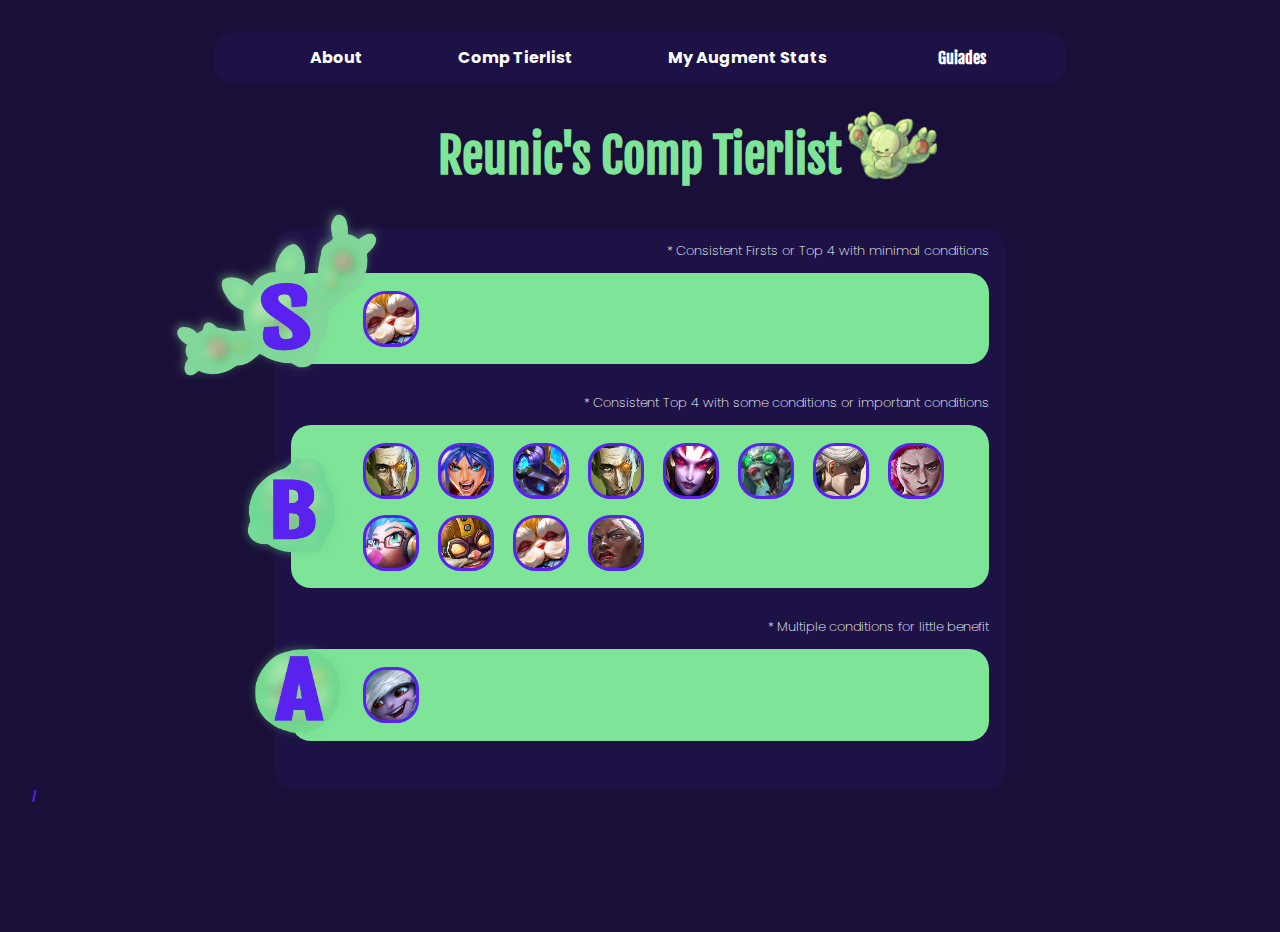
==== commit 654edfab: "v1_1" ====
--- a/index.html
+++ b/index.html
@@ -32,11 +32,13 @@
     </div>
 
     <div id="Box_title">
-      Reunic's Comp Tierlist<img src="assets/logo/logo.png" alt="" />
+      Reunic's Comp Tierlist<img src="assets/logo/logo.png " alt="" />
     </div>
     <!-- Comp tier list -->
     <div id="Box_tier_list">
-      <div id="Tier_list">
+      <div id="Tier_list"><div class="tier_info">
+        * Consistent Firsts or Top 4 with minimal conditions
+      </div>
         <div id="s_tier" class="Comp_tier">
           <img
             id="tier_icon_s"
@@ -44,12 +46,17 @@
             src="assets/tier icons/evolution 3.png"
           />
         </div>
+        <div class="tier_info">
+          * Consistent Top 4 with some conditions or important conditions
+        </div>
         <div id="a_tier" class="Comp_tier">
           <img
             id="tier_icon_a"
             class="tier_icon"
             src="assets/tier icons/evolution 2.png"
           />
+        </div><div class="tier_info">
+          * Multiple conditions for little benefit
         </div>
         <div id="b_tier" class="Comp_tier">
           <img
@@ -61,6 +68,7 @@
         <p></p>
       </div>
     </div>
+    /
   </body>
   <div class="build_info"></div>
 
@@ -320,6 +328,8 @@
     let tier_a = $("#a_tier");
     let tier_b = $("#b_tier");
 
+    const reuniclus_sound = new Audio("assets/sound/Reuniclus_sound.mp3");
+
     for (let i = 0; i < builds.length; i++) {
       let build_obj = builds[i];
       let {
@@ -371,53 +381,57 @@
 
         // If a different build is open, remove it
         if (openBuild) {
-          openBuild.remove(); // Close the previously opened build
+          openBuild.remove();
+          // Close the previously opened build
         }
+
+        reuniclus_sound.play();
+        reuniclus_sound.volume = 0.2;
 
         // Create and open the new build info
         const build_open = document.createElement("div");
         build_open.className = "build_open";
         build_open.id = name;
         build_open.innerHTML = `
-    <h1>${name}</h1>
-    <img src="assets/builds/${name}.png" alt="" srcset="">
-    <div class="build_info">
-      <h3 class="build_topic">
-        <img src="assets/icons/itemization.png" alt="Itemization Icon"> Itemization:
-      </h3>
-      <p class="build_topic_info">${itemization}</p>
-
-      <h3 class="build_topic">
-        <img src="assets/icons/strategy.png" alt="Strategy Icon"> Strategy:
-      </h3>
-      <p class="build_topic_info">${strategy}</p>
-
-      <h3 class="build_topic">
-        <img src="assets/icons/options.png" alt="Options Icon"> Options:
-      </h3>
-      <p class="build_topic_info">${options}</p>
-
-      <h3 class="build_topic">
-        <img src="assets/icons/lvl9.png" alt="Level 9 Icon"> Level 9:
-      </h3>
-      <p class="build_topic_info">${lvl9}</p>
-
-      <h3 class="build_topic">
-        <img src="assets/icons/conditions.png" alt="Conditions Icon"> Conditions:
-      </h3>
-      <p class="build_topic_info">${conditions}</p>
-
-      <h3 class="build_topic">
-        <img src="assets/icons/augments.png" alt="Augments Icon"> Augments:
-      </h3>
-      <p class="build_topic_info">${augments}</p>
-
-      <h3 class="build_topic">
-        <img src="assets/icons/anomaly.png" alt="Anomaly Icon"> Anomaly:
-      </h3>
-      <p class="build_topic_info">${anomaly}</p>
-    </div>
-  `;
+          <h1>${name}</h1>
+          <img src="assets/builds/${name}.png" alt="" srcset="">
+          <div class="build_info">
+          <h3 class="build_topic">
+            <img src="assets/icons/itemization.png" alt="Itemization Icon"> Itemization:
+          </h3>
+          <p class="build_topic_info">${itemization}</p>
+
+          <h3 class="build_topic">
+            <img src="assets/icons/strategy.png" alt="Strategy Icon"> Strategy:
+          </h3>
+          <p class="build_topic_info">${strategy}</p>
+
+          <h3 class="build_topic">
+            <img src="assets/icons/options.png" alt="Options Icon"> Options:
+          </h3>
+          <p class="build_topic_info">${options}</p>
+
+          <h3 class="build_topic">
+            <img src="assets/icons/lvl9.png" alt="Level 9 Icon"> Level 9:
+          </h3>
+          <p class="build_topic_info">${lvl9}</p>
+
+          <h3 class="build_topic">
+            <img src="assets/icons/conditions.png" alt="Conditions Icon"> Conditions:
+          </h3>
+          <p class="build_topic_info">${conditions}</p>
+
+          <h3 class="build_topic">
+            <img src="assets/icons/augments.png" alt="Augments Icon"> Augments:
+          </h3>
+          <p class="build_topic_info">${augments}</p>
+
+          <h3 class="build_topic">
+            <img src="assets/icons/anomaly.png" alt="Anomaly Icon"> Anomaly:
+          </h3>
+          <p class="build_topic_info">${anomaly}</p>
+        </div>
+      `;
 
         currentChild.insertAdjacentElement("afterend", build_open);
       }
--- a/style.css
+++ b/style.css
@@ -49,9 +49,6 @@
 }
 
 /* Navbar container */
-
-
-
 
 .navbar {
   width: 70%;
@@ -152,9 +149,8 @@
   margin: 3rem;
   color: var(--main_color);
 }
-#Box_title img{
-  
-  width:90px;
+#Box_title img {
+  width: 90px;
   position: absolute;
   transform: translateX(-50%) translateY(-30%); /* Centers the image vertically */
   margin-left: 50px;
@@ -186,6 +182,14 @@
   padding: 0.6rem;
   padding-left: 4rem;
   margin-bottom: 1rem;
+}
+
+.tier_info {
+  color: aliceblue;
+  font-family: var(--secondary_font);
+  font-size: small;
+  font-weight: 200;
+  text-align: right;
 }
 
 .tier_icon {
@@ -203,11 +207,11 @@
 }
 
 #tier_icon_a {
-  width: 6.5rem;
+  width: 7.5rem;
 }
 
 #tier_icon_b {
-  width: 8rem;
+  width: 9rem;
 }
 
 .Comp_icon {
--- a/style.css
+++ b/style.css
@@ -49,9 +49,6 @@
 }
 
 /* Navbar container */
-
-
-
 
 .navbar {
   width: 70%;
@@ -152,9 +149,8 @@
   margin: 3rem;
   color: var(--main_color);
 }
-#Box_title img{
-  
-  width:90px;
+#Box_title img {
+  width: 90px;
   position: absolute;
   transform: translateX(-50%) translateY(-30%); /* Centers the image vertically */
   margin-left: 50px;
@@ -186,6 +182,14 @@
   padding: 0.6rem;
   padding-left: 4rem;
   margin-bottom: 1rem;
+}
+
+.tier_info {
+  color: aliceblue;
+  font-family: var(--secondary_font);
+  font-size: small;
+  font-weight: 200;
+  text-align: right;
 }
 
 .tier_icon {
@@ -203,11 +207,11 @@
 }
 
 #tier_icon_a {
-  width: 6.5rem;
+  width: 7.5rem;
 }
 
 #tier_icon_b {
-  width: 8rem;
+  width: 9rem;
 }
 
 .Comp_icon {
